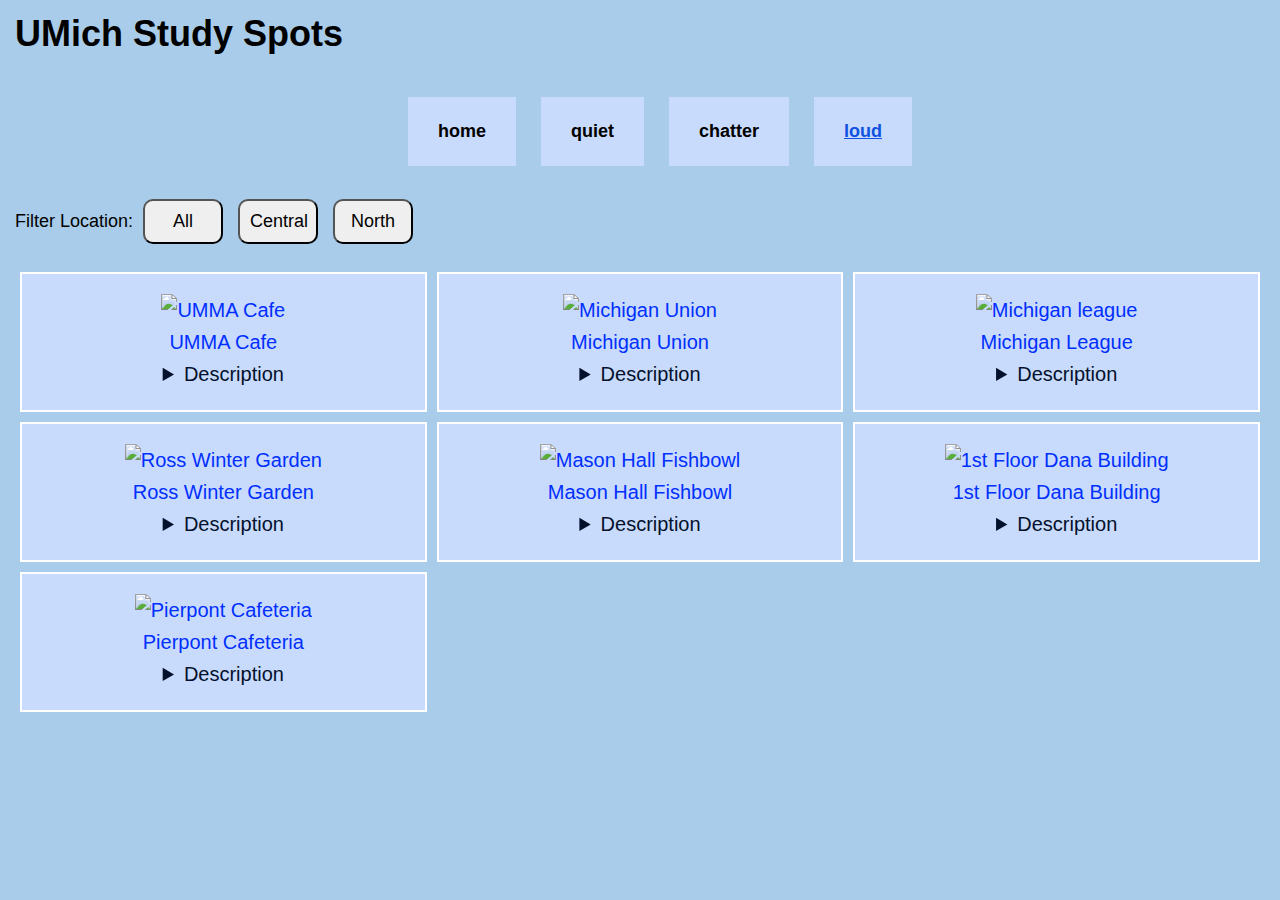
==== loud.html @ e834168e "Add files via upload" ====
<!DOCTYPE html>
<html lang="en">
    <head>
        <meta charset="UTF-8">
        <meta name="viewport" content="width=device-width, initial-scale=1.0">
        <title>Loud Study Spots</title>
        <link rel="stylesheet" href="css/reset.css">
        <link rel="stylesheet" href="/dist/css/lightbox.css">
        <link rel="stylesheet" href="css/style.css">
    </head>
    <body>
        <h1>UMich Study Spots</h1>
    <nav>
<ul>
    <li><a href="index.html">Home</a></li>
    <li><a href="quiet.html">Quiet</a><br></li>
    <li><a href="chatter.html">Chatter</a><br></li>
    <li class="loud-active"><a href="loud.html">Loud</a><br></li>
<!-- <li><a href="meets/Bret_Clements_Bath_Invitational_Mens_5000_Meters_Class_1_24.html">Mens Bath_Invitational Class 1</a><br></li> -->

</ul>
</nav>
        <main>
            <div class="controls">
                <p>Filter Location:
                <button type="button" class="control" data-filter="all">All</button>
                <button type="button" class="control" data-filter=".central">Central</button>
                <button type="button" class="control" data-filter=".north">North</button>
            </p>
            </div>

            <section class="grid">
                <div class="spot">
                    <figure class = "mix central">
                        <a href="images/umma.png" data-lightbox="StudySpot" data-title="UMMA Cafe" aria-label="Open lightbox with image of UMMA Cafe">
                            <img src="images/umma.png" width="200" alt="UMMA Cafe">
                            <figcaption>UMMA Cafe</figcaption>
                        </a>
                    <details>
                        <summary>Description</summary>
                        <p><strong>Location:</strong> Central</p>
                        <p><strong>Good for:</strong> Embracing your creativity</p>
                       <p><strong>Directions:</strong></p>
                        <iframe src="https://www.google.com/maps/embed?pb=!1m18!1m12!1m3!1d2952.1458214414006!2d-83.7398475!3d42.2754105!2m3!1f0!2f0!3f0!3m2!1i1024!2i768!4f13.1!3m3!1m2!1s0x883caf886a53a03d%3A0x455186d462663648!2sUMMA%20Cafe!5e0!3m2!1sen!2sus!4v1732763738865!5m2!1sen!2sus" width="400" height="300" style="border:0;" allowfullscreen="" loading="lazy" referrerpolicy="no-referrer-when-downgrade"></iframe>
                    </details>
                </figure>

                </div>
    
                <div class="spot">
                    <figure class = "mix central">
                        <a href="images/union.png" data-lightbox="StudySpot" data-title="Michigan Union" aria-label="Open lightbox with image of Michigan Union">
                            <img src="images/union.png" width="200" alt="Michigan Union">
                            <figcaption>Michigan Union</figcaption>
                        </a>
                    <details>
                        <summary>Description</summary>
                        <p><strong>Location:</strong> Central</p>
                        <p><strong>Good for:</strong> Having semi-productive student org meetings</p>
                       <p><strong>Directions:</strong></p>
                        <iframe src="https://www.google.com/maps/embed?pb=!1m18!1m12!1m3!1d5904.3254918292!2d-83.74166489999999!3d42.275049200000005!2m3!1f0!2f0!3f0!3m2!1i1024!2i768!4f13.1!3m3!1m2!1s0x883cae47822fa39b%3A0xfc4758afcea7328a!2sMichigan%20Union!5e0!3m2!1sen!2sus!4v1732763725235!5m2!1sen!2sus" width="400" height="300" style="border:0;" allowfullscreen="" loading="lazy" referrerpolicy="no-referrer-when-downgrade"></iframe>
                    </details>
                </figure>

                </div>
    
                <div class="spot">
                    <figure class = "mix central">
                        <a href="images/league.png" data-lightbox="StudySpot" data-title="Michigan league" aria-label="Open lightbox with image of Michigan league">
                            <img src="images/league.png" width="200" alt="Michigan league">
                            <figcaption>Michigan League</figcaption>
                        </a>
                    <details>
                        <summary>Description</summary>
                        <p><strong>Location:</strong> Central</p>
                        <p><strong>Good for:</strong> lowkey not sure</p>
                       <p><strong>Directions:</strong></p>
                        <iframe src="https://www.google.com/maps/embed?pb=!1m18!1m12!1m3!1d5903.95230663522!2d-83.7374911!3d42.27903239999999!2m3!1f0!2f0!3f0!3m2!1i1024!2i768!4f13.1!3m3!1m2!1s0x883cae41112bb9cf%3A0x2163c675f6ac28e9!2sMichigan%20League!5e0!3m2!1sen!2sus!4v1732763705813!5m2!1sen!2sus" width="400" height="300" style="border:0;" allowfullscreen="" loading="lazy" referrerpolicy="no-referrer-when-downgrade"></iframe>
                    </details>
                </figure>

                </div>
    
                <div class="spot">
                    <figure class = "mix central">
                        <a href="images/ross.png" data-lightbox="StudySpot" data-title="Ross Winter Garden" aria-label="Open lightbox with image of Ross Winter Garden">
                            <img src="images/ross.png" width="200" alt="Ross Winter Garden">
                            <figcaption>Ross Winter Garden</figcaption>
                        </a>
                    <details>
                        <summary>Description</summary>
                        <p><strong>Location:</strong> Central</p>
                        <p><strong>Good for:</strong> Practicing your interview skills</p>
                       <p><strong>Directions:</strong></p>
                        <iframe src="https://www.google.com/maps/embed?pb=!1m18!1m12!1m3!1d2952.2601823156274!2d-83.73786289999998!3d42.2729691!2m3!1f0!2f0!3f0!3m2!1i1024!2i768!4f13.1!3m3!1m2!1s0x883cae46342e2a93%3A0xa3fd9a485e608b85!2sRoss%20School%20of%20Business!5e0!3m2!1sen!2sus!4v1732763687385!5m2!1sen!2sus" width="400" height="300" style="border:0;" allowfullscreen="" loading="lazy" referrerpolicy="no-referrer-when-downgrade"></iframe>
                    </details>
                </figure>

                </div>
    
                <div class="spot">
                    <figure class = "mix central">
                        <a href="images/fishbowl.jpg" data-lightbox="StudySpot" data-title="Mason Hall Fishbowl" aria-label="Open lightbox with image of fishbowl">
                            <img src="images/fishbowl.jpg" width="200" alt="Mason Hall Fishbowl">
                            <figcaption>Mason Hall Fishbowl</figcaption>
                        </a>
                    <details>
                        <summary>Description</summary>
                        <p><strong>Location:</strong> Central</p>
                        <p><strong>Good for:</strong> using up printing dollars</p>
                       <p><strong>Directions:</strong></p>
                        <iframe src="https://www.google.com/maps/embed?pb=!1m18!1m12!1m3!1d2952.067259057329!2d-83.73941239999999!3d42.27708760000001!2m3!1f0!2f0!3f0!3m2!1i1024!2i768!4f13.1!3m3!1m2!1s0x883cae4733a248a1%3A0x405ee0a4a0715a01!2sMason%20Hall!5e0!3m2!1sen!2sus!4v1732763673818!5m2!1sen!2sus" width="400" height="300" style="border:0;" allowfullscreen="" loading="lazy" referrerpolicy="no-referrer-when-downgrade"></iframe>
                    </details>
                </figure>

                </div>
    
                <div class="spot">
                    <figure class = "mix central">
                        <a href="images/dana.png" data-lightbox="StudySpot" data-title="1st Floor Dana Building" aria-label="Open lightbox with image of 1st Floor Dana Building">
                            <img src="images/dana.png" width="200" alt="1st Floor Dana Building">
                            <figcaption>1st Floor Dana Building</figcaption>
                        </a>
                    <details>
                        <summary>Description</summary>
                        <p><strong>Location:</strong> Central</p>
                        <p><strong>Good for:</strong> Calling home</p>
                       <p><strong>Directions:</strong></p>
                        <iframe src="https://www.google.com/maps/embed?pb=!1m18!1m12!1m3!1d2952.097096780628!2d-83.73929450901488!3d42.276450649546646!2m3!1f0!2f0!3f0!3m2!1i1024!2i768!4f13.1!3m3!1m2!1s0x883cae414d944ced%3A0xea7b53b0ffcbc353!2sSamuel%20T.%20Dana%20Building%2C%20440%20Church%20St%2C%20Ann%20Arbor%2C%20MI%2048109!5e0!3m2!1sen!2sus!4v1732763657965!5m2!1sen!2sus" width="400" height="300" style="border:0;" allowfullscreen="" loading="lazy" referrerpolicy="no-referrer-when-downgrade"></iframe>
                    </details>
                </figure>

                </div>

                <div class="spot">
                    <figure class = "mix north">
                        <a href="images/pierpont-cafe.jpg" data-lightbox="StudySpot" data-title="Pierpont Cafeteria" aria-label="Open lightbox with image of Pierpont Cafeteria">
                            <img src="images/pierpont-cafe.jpg" width="200" alt="Pierpont Cafeteria">
                            <figcaption>Pierpont Cafeteria</figcaption>
                        </a>
                    <details>
                        <summary>Description</summary>
                        <p><strong>Location:</strong> North</p>
                        <p><strong>Good for:</strong> Eating (it up)</p>
                       <p><strong>Directions:</strong></p>
                        <iframe src="https://www.google.com/maps/embed?pb=!1m18!1m12!1m3!1d2951.40955182024!2d-83.71746370000001!3d42.291125799999996!2m3!1f0!2f0!3f0!3m2!1i1024!2i768!4f13.1!3m3!1m2!1s0x883cae87d221fee7%3A0xa7595e67e01b767b!2sPierpont%20Commons!5e0!3m2!1sen!2sus!4v1732763558537!5m2!1sen!2sus" width="400" height="300" style="border:0;" allowfullscreen="" loading="lazy" referrerpolicy="no-referrer-when-downgrade"></iframe>
                    </details>
                </figure>

                </div>
    
                
            </section>
        </main>
        <footer>
    
        </footer>
        <script src="/dist/js/lightbox-plus-jquery.js"></script>
        <script src="/dist/js/lightbox-plus-jquery.js"></script>
    <script src="/js/mixitup.min.js"></script>

    <script>
        var containerEl = document.querySelector('.grid');  <!--could be grid gallery or smth -->

        var mixer = mixitup(containerEl);
    </script>
        
    </body>
    </html>
---- css/style.css ----
body{
    /* background-color: rgb(223, 245, 242); */
    background-color: rgb(168, 204, 233);
    font-family: 'Arial', sans-serif;
    line-height: 1.6;
    margin: 0;
    padding: 0;
    position: relative;
    font-size: large;
}

h1{
    margin-top:-10px;
    transition: 0.3s;
}


header a{
    display:flex;
    font-size: small;
}

.UM{
    border: 2px solid rgb(42, 23, 209);
    background-color: rgb(248, 221, 66);
}

figure img {
    width: 200px;
    height: 150px;
    object-fit: cover;
}

/* .lightbox img {
    width: 600px;
    height: 400px;
    object-fit: cover;
} */

html{
    margin:15px;
}

button{
    font-size: large;
    border-radius: 10px;
    padding:10px;
    margin:5px;
    width:80px;
}
button:focus, button:hover{
    background-color:  rgb(104, 156, 199);
}

*{
    box-sizing: border-box;
}

nav{
    font-size: large; 
 }
 /* 
 style h2 headers for easy readability */
 h2{
     text-align: center;
     text-transform: uppercase;
     background-color: #417a78;
     position: sticky;
     top:0;
     background-color: rgb(104, 156, 199);
     z-index: 0; 
 }

.blurb{
    justify-self: center;
}

header{
    font-size: 20px;
    text-align: center;
    padding:50px;
    
}

ul{
    list-style-type: none; 
    
}

ul li a{
    /* color:#644181; */
    color:rgb(0, 0, 0);
    text-decoration: none;
    align-self: center;
    padding: 5px;
}

nav ul li a {
    text-transform:lowercase;
    font-weight: bold;
    padding: 10px;
    transition: 0.3s;
}

a:hover, a:focus{
    color:rgb(6, 132, 235);
    border: solid 2px rgb(114, 150, 228);
}

.keyword{
    font-weight: bold;
}

.spot figure{
    padding:20px;
}

a .figcaption{
    justify-self: center;
    justify-content: center;
}

.spot img{
    width: 100%;
}

.spot figure{
    background-color:rgb(201, 219, 252);
    /* padding:px; */
    margin:5px;
    border:solid 2px white;
    text-align: center;
    font-size:20px;
}

summary{
    color:rgb(3, 17, 44);
}

details{
    text-transform:capitalize;
}

.spot details iframe{
    width: 100%;
    height: 100%;
}

.spot a{
    color: rgb(0, 47, 255);
    text-decoration: none;
}

.iframe{
    width: 100%;
}

nav li{
    background-color: rgb(201, 219, 252);
    /* padding:5px; */
    margin:5px;
}

.main_home a, .quiet-active a, .chatter-active a, .loud-active a{
    color:rgb(15, 82, 226);
    text-decoration: underline;
}

@media screen and (min-width: 900px) {
    li{
        padding-top:20px;
        display: inline-block;
    }

    nav li{
        background-color: rgb(201, 219, 252);
        padding:20px;
        margin:10px;
    }

    nav{
        justify-items: center;
    }

    .grid{
        display: grid;
        grid-template-columns: 1fr 1fr 1fr;
    }
}
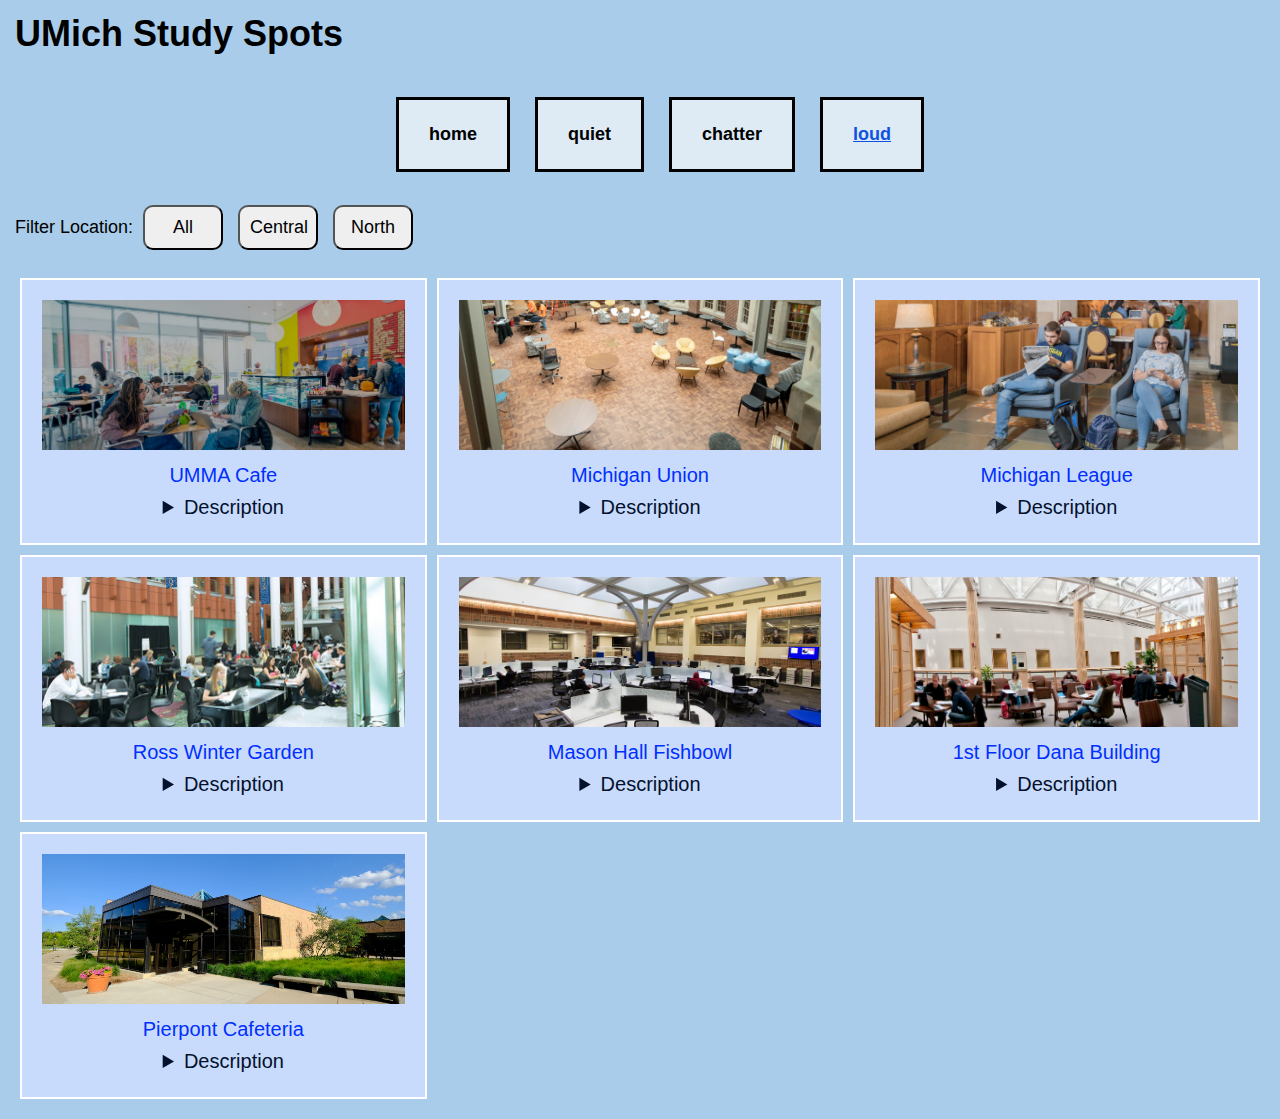
==== commit d9831979: "Update loud.html" ====
--- a/loud.html
+++ b/loud.html
@@ -5,7 +5,7 @@
         <meta name="viewport" content="width=device-width, initial-scale=1.0">
         <title>Loud Study Spots</title>
         <link rel="stylesheet" href="css/reset.css">
-        <link rel="stylesheet" href="/dist/css/lightbox.css">
+        <link rel="stylesheet" href="dist/css/lightbox.css">
         <link rel="stylesheet" href="css/style.css">
     </head>
     <body>
@@ -155,9 +155,9 @@
         <footer>
     
         </footer>
-        <script src="/dist/js/lightbox-plus-jquery.js"></script>
-        <script src="/dist/js/lightbox-plus-jquery.js"></script>
-    <script src="/js/mixitup.min.js"></script>
+        <script src="dist/js/lightbox-plus-jquery.js"></script>
+        <script src="dist/js/lightbox-plus-jquery.js"></script>
+    <script src="js/mixitup.min.js"></script>
 
     <script>
         var containerEl = document.querySelector('.grid');  <!--could be grid gallery or smth -->
@@ -166,4 +166,4 @@
     </script>
         
     </body>
-    </html>+    </html>
--- a/css/style.css
+++ b/css/style.css
@@ -156,7 +156,8 @@
 }
 
 nav li{
-    background-color: rgb(201, 219, 252);
+    border: solid 3px black;
+    background-color: rgb(222, 235, 245);
     /* padding:5px; */
     margin:5px;
 }
@@ -173,7 +174,7 @@
     }
 
     nav li{
-        background-color: rgb(201, 219, 252);
+        /* background-color: rgb(201, 219, 252); */
         padding:20px;
         margin:10px;
     }
@@ -186,4 +187,4 @@
         display: grid;
         grid-template-columns: 1fr 1fr 1fr;
     }
-}+}
